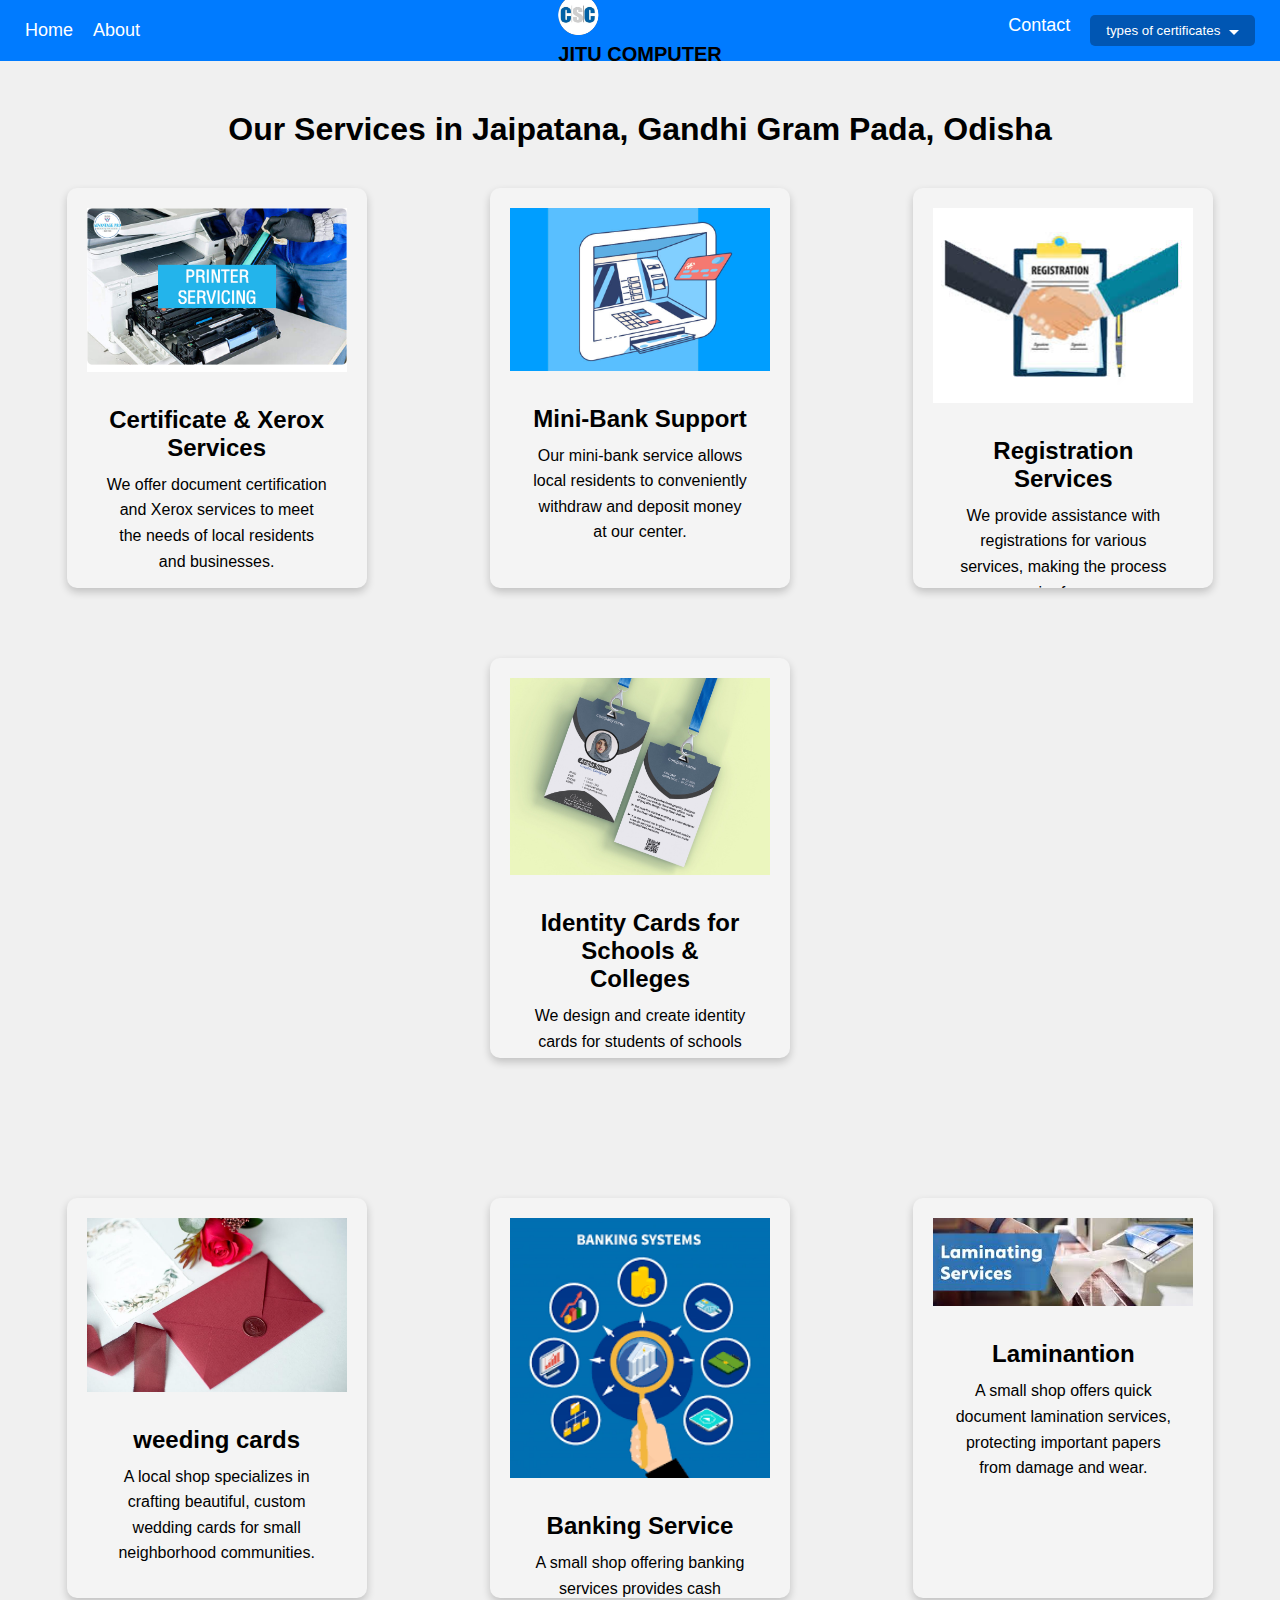
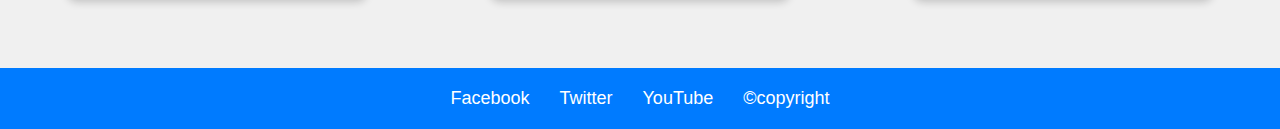
==== index.html @ e85d63c1 "Update and rename NW.html to index.html" ====
<!doctype html>
<html lang="en"> 
 <head> 
  <meta charset="UTF-8"> 
  <meta name="viewport" content="width=device-width, initial-scale=1.0"> 
  <title>Responsive Service Website</title> 
  <link rel="stylesheet" href="COMPUTER%20SHOP.css"> 
 
 </head> 
 <body> 
  <!-- Navigation Bar --> 
  <nav class="navbar"> 
    <!-- Hamburger icon for mobile --> 
    <div class="hamburger" onclick="toggleMenu()"> 
      <div class="bar"></div> 
      <div class="bar"></div> 
      <div class="bar"></div> 
    </div> 
    <ul class="nav-left"> 
      <li><a href="#">Home</a></li> 
        <li><a href="about.html">About</a></li> 
    </ul> 
    <div class="nav-center"> 
      <div class="logo-container"> 
        <div class="logo-circle">
          <img class="sip" src="csc.jpg">
        </div> 
        <p class="logo-text">JITU COMPUTER</p> 
      </div> 
    </div> 
    <ul class="nav-right"> 
        <li><a href="contact.html">Contact</a></li> 
      <li>
        <div class="dropdown">
          <button class="service-button">types of certificates <span class="arrow-down"></span></button>
          <div class="dropdown-content">
            <a href="#">caste certificate</a>
            <a href="#">resident certificate</a>
            <a href="#">income certificate</a>
            <a href="#">others</a>
          </div>
        </div>
      </li> 
    </ul> 
  </nav> 

  <!-- Main Content --> 
  <section class="main-content"> 
    <h1 class="section-title">Our Services in Jaipatana, Gandhi Gram Pada, Odisha</h1> 
    <div class="service-section"> 
      <div class="service-card"> 
        <img src="printerservice.jpg"> 
        <div class="service-info"> 
          <h2>Certificate & Xerox Services</h2> 
          <p>We offer document certification and Xerox services to meet the needs of local residents and businesses.</p> 
        </div> 
      </div> 
      <div class="service-card"> 
        <img src="mini%20bank.jpg"> 
        <div class="service-info"> 
          <h2>Mini-Bank Support</h2> 
          <p>Our mini-bank service allows local residents to conveniently withdraw and deposit money at our center.</p> 
        </div> 
      </div> 
      <div class="service-card"> 
        <img src="reg.jpeg"> 
        <div class="service-info"> 
          <h2>Registration Services</h2> 
          <p>We provide assistance with registrations for various services, making the process easier for you.</p> 
        </div> 
      </div> 
      <div class="service-card"> 
        <img src="identity-card-designing-service.jpg"> 
        <div class="service-info"> 
          <h2>Identity Cards for Schools & Colleges</h2> 
          <p>We design and create identity cards for students of schools and colleges, ensuring security and professionalism.</p> 
        </div> 
      </div> 
    </div> 
      
  </section> 
 <section class="main-content"> 
    <div class="service-section"> 
      <div class="service-card"> 
        <img src="weding.jpg"> 
        <div class="service-info"> 
          <h2>weeding cards</h2> 
          <p>A local shop specializes in crafting beautiful, custom wedding cards for small neighborhood communities.</p> 
        </div> 
      </div> 
      <div class="service-card"> 
        <img src="bank.png"> 
        <div class="service-info"> 
          <h2>Banking Service</h2> 
          <p>A small shop offering banking services provides cash transactions, bill payments, and money transfers for local convenience.</p> 
        </div> 
      </div> 
      <div class="service-card"> 
        <img src="lamination.jpeg"> 
        <div class="service-info"> 
          <h2>Laminantion</h2> 
          <p>A small shop offers quick document lamination services, protecting important papers from damage and wear.</p> 
        </div> 
      </div> 
     </div>
      
  </section> 
  <!-- Footer --> 
  <footer> 
    <ul class="social-media"> 
      <li><a href="#">Facebook</a></li> 
      <li><a href="#">Twitter</a></li> 
      <li><a href="#">YouTube</a></li> 
      <li><a href="">©copyright</a></li> 
    </ul> 
  </footer> 
  
  <script>
    // JavaScript to toggle the dropdown (optional if hover effect is not desired)
    function toggleDropdown() {
      document.querySelector('.dropdown-content').classList.toggle('show');
    }
  </script>
     <script>
    function toggleMenu() {
        const navbar = document.querySelector('.navbar');
        navbar.classList.toggle('active');
    }
</script>

 </body>
</html>
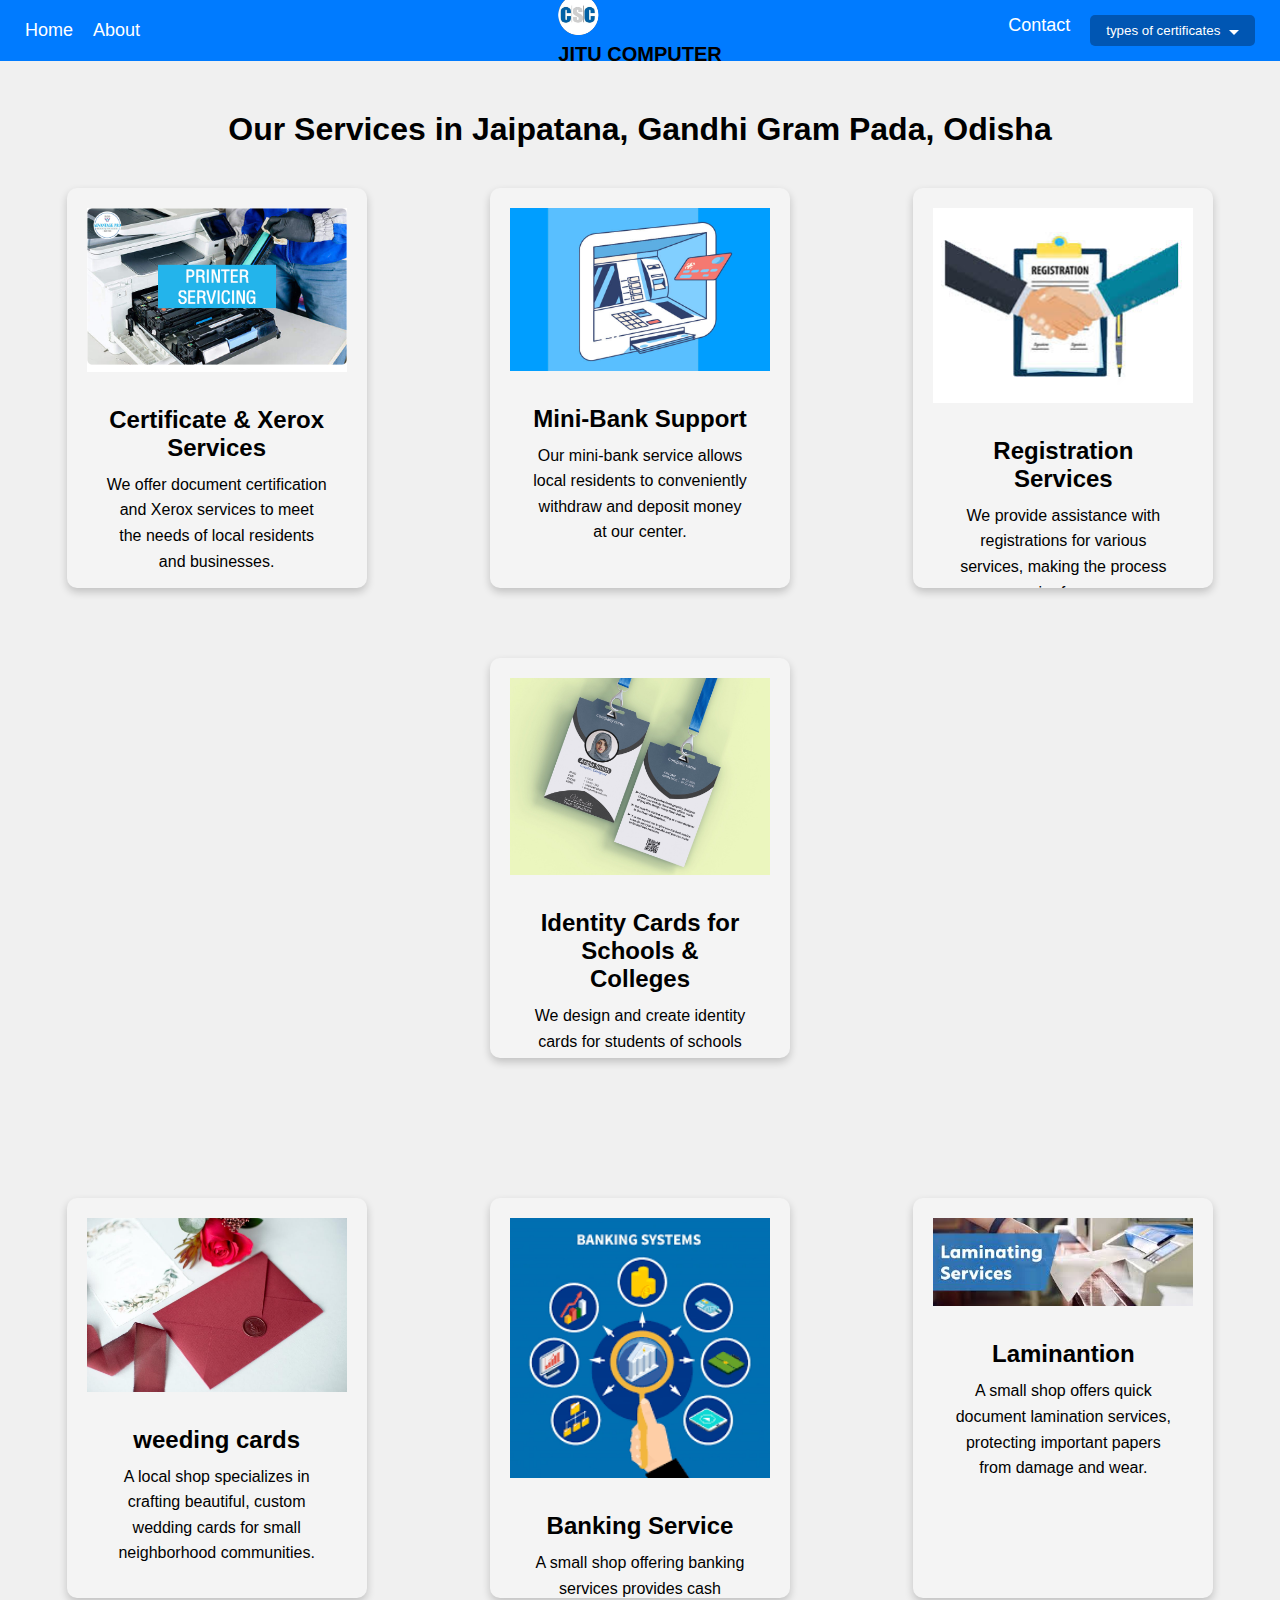
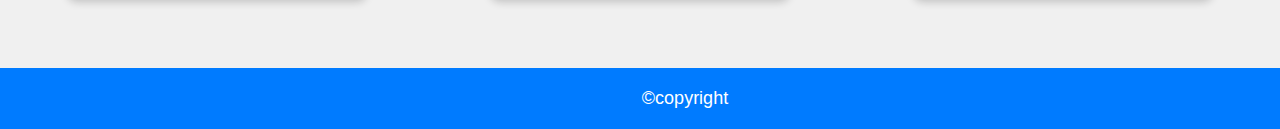
==== commit c4100f6f: "Update index.html" ====
--- a/index.html
+++ b/index.html
@@ -108,9 +108,9 @@
   <!-- Footer --> 
   <footer> 
     <ul class="social-media"> 
-      <li><a href="#">Facebook</a></li> 
-      <li><a href="#">Twitter</a></li> 
-      <li><a href="#">YouTube</a></li> 
+      <li><a href="#"><img src=""/></a></li> 
+      <li><a href="#"><img src=""/></a></li> 
+      <li><a href="#"><img src=""/></a></li> 
       <li><a href="">©copyright</a></li> 
     </ul> 
   </footer> 
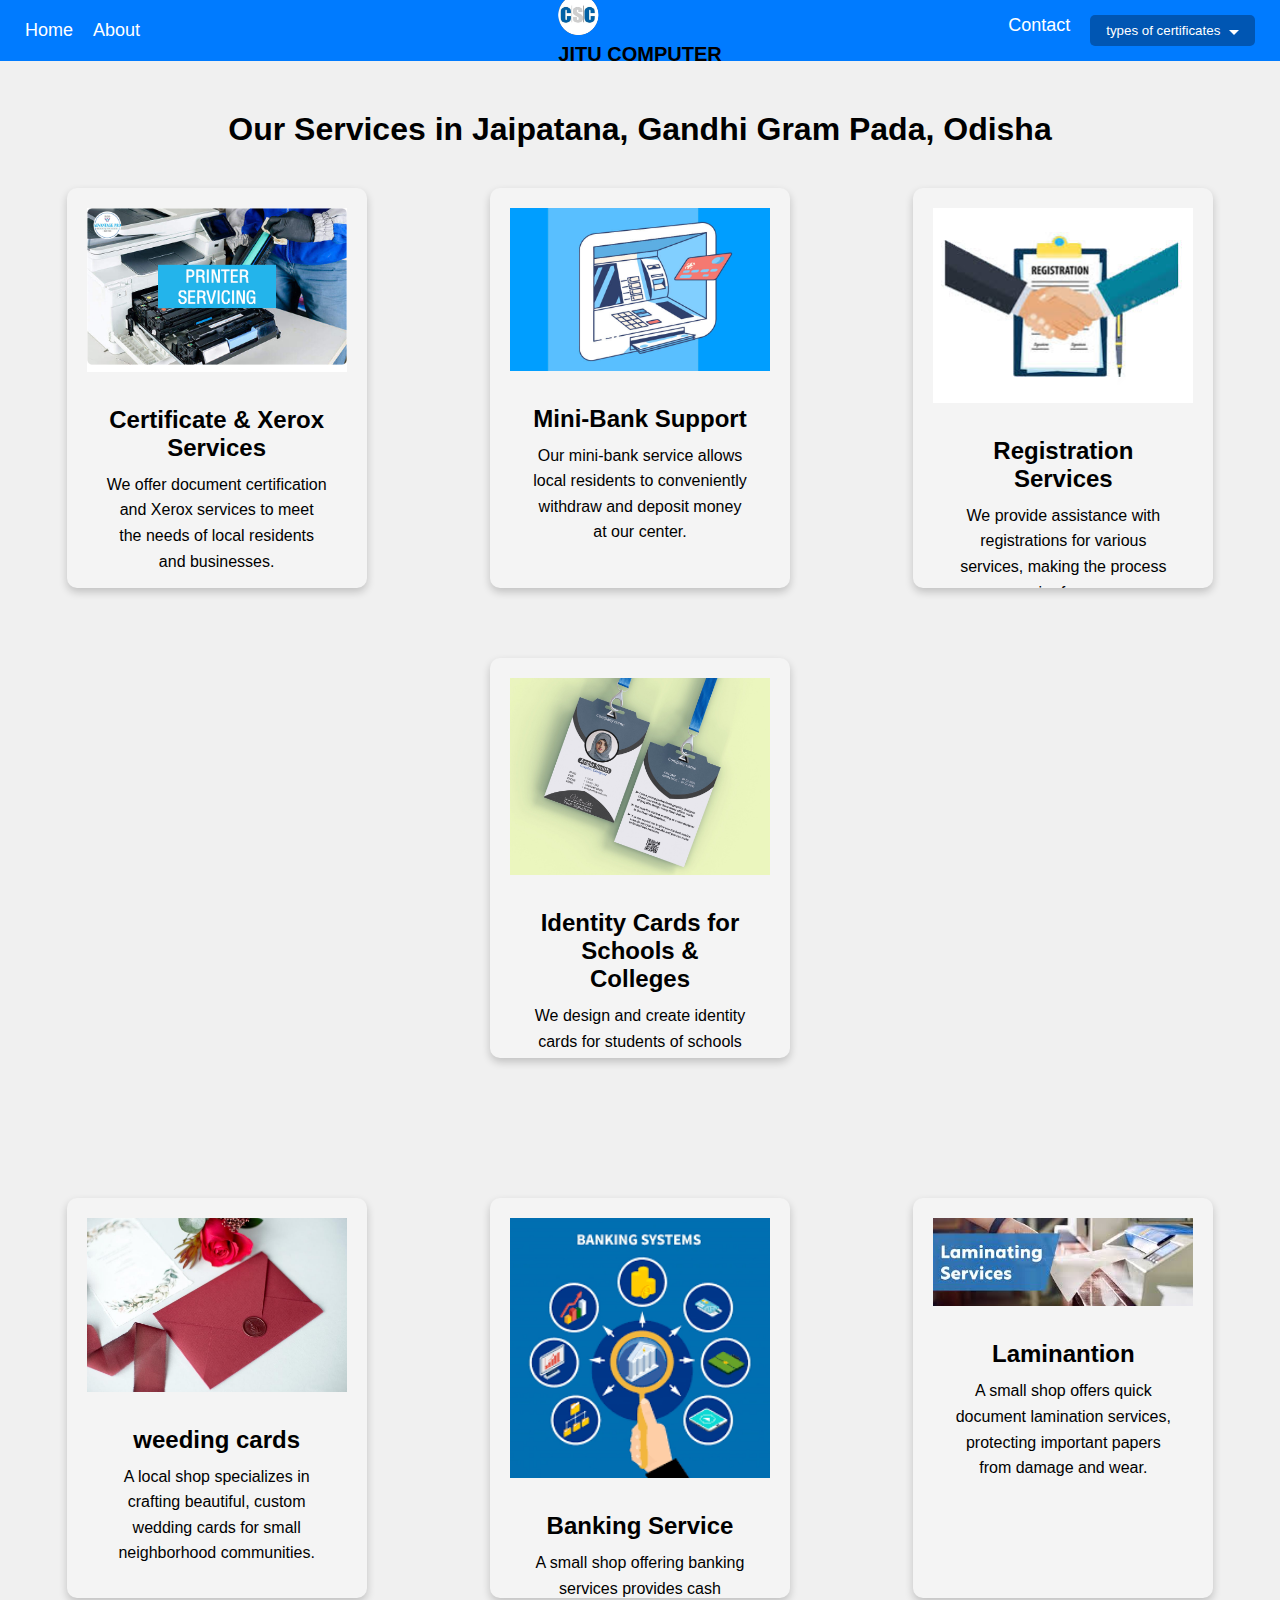
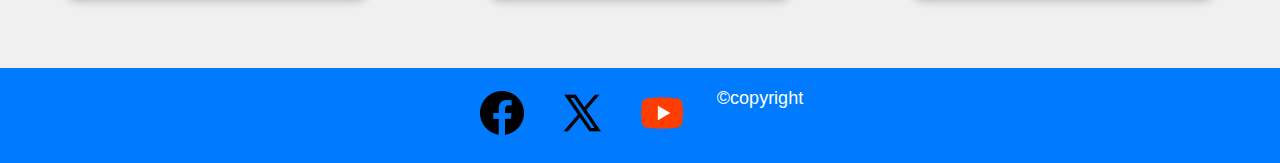
==== commit bc9a62ec: "Update index.html" ====
--- a/index.html
+++ b/index.html
@@ -108,9 +108,9 @@
   <!-- Footer --> 
   <footer> 
     <ul class="social-media"> 
-      <li><a href="#"><img src=""/></a></li> 
-      <li><a href="#"><img src=""/></a></li> 
-      <li><a href="#"><img src=""/></a></li> 
+      <li><a href="#"><img src="facebook.png"/></a></li> 
+      <li><a href="#"><img src="twitter.png"/></a></li> 
+      <li><a href="#"><img src="youtube.png"/></a></li> 
       <li><a href="">©copyright</a></li> 
     </ul> 
   </footer> 
